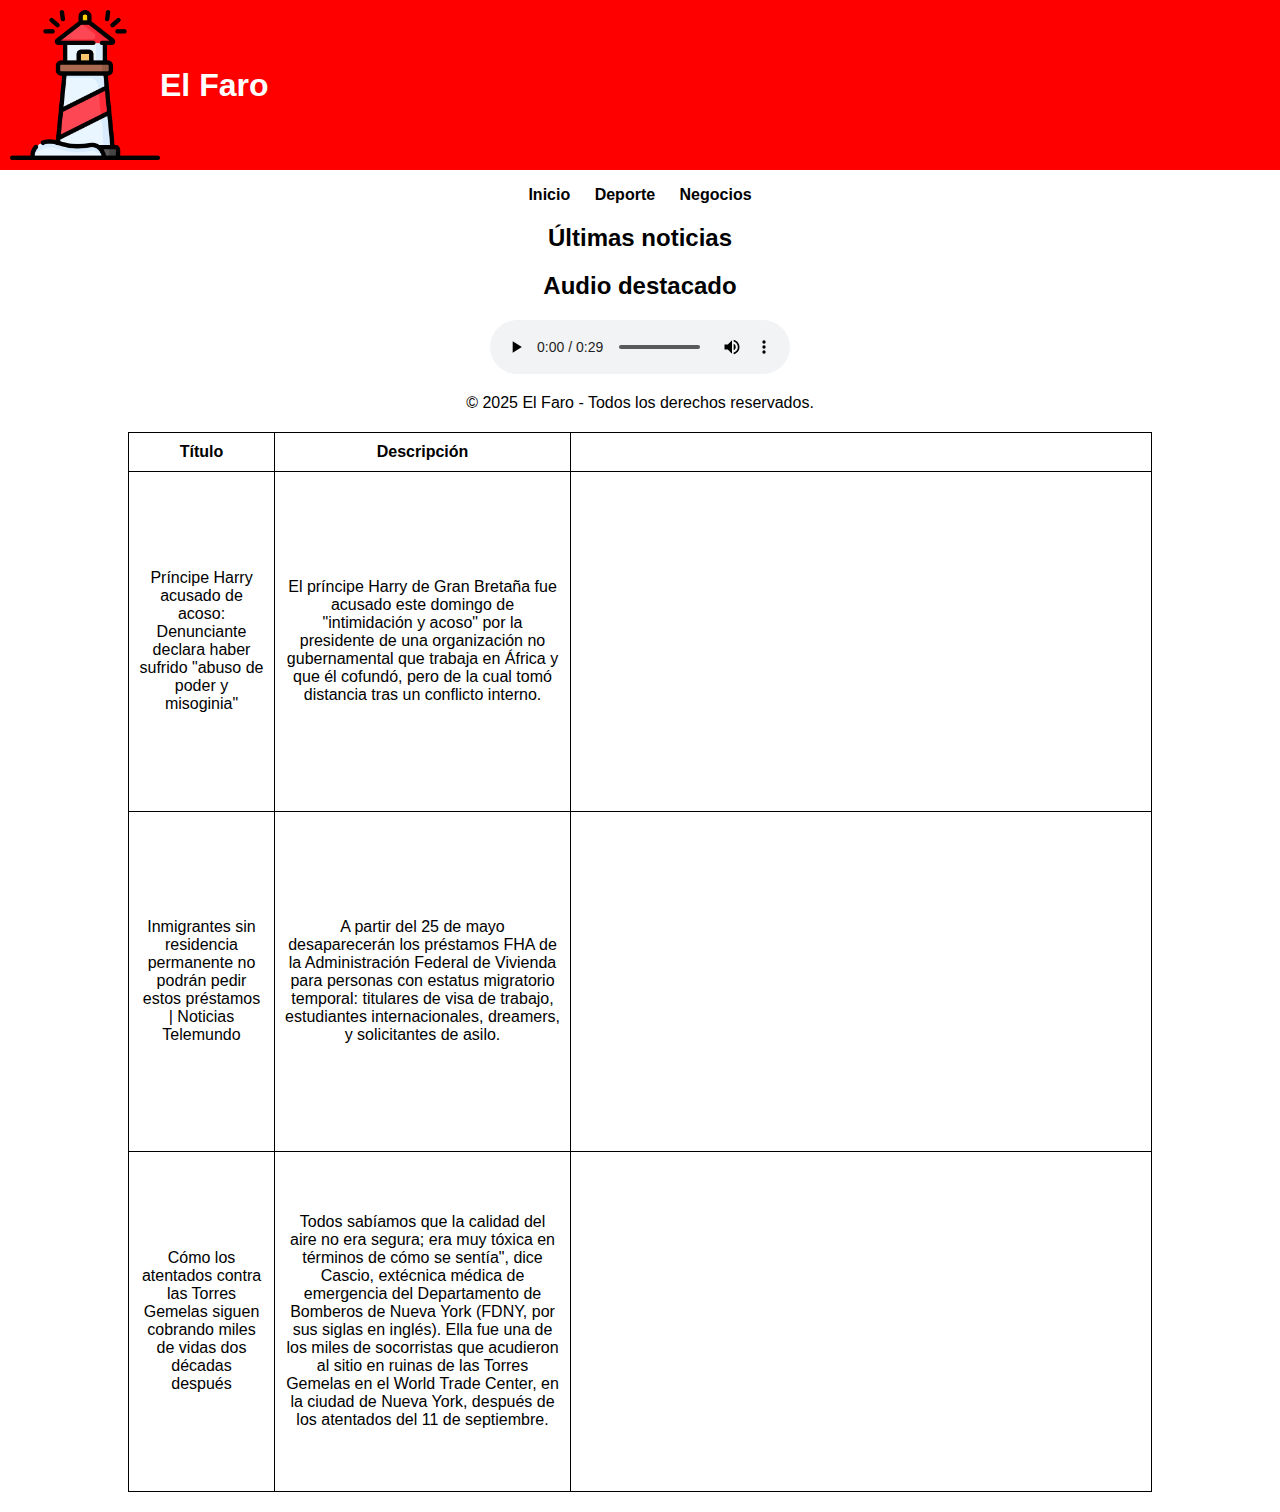
==== index.html @ f244b47e "Add files via upload" ====
<!DOCTYPE html>
<html lang="es">
<head>
    <meta charset="UTF-8">
    <meta name="viewport" content="width=device-width, initial-scale=1.0">
    <title>El Faro - Inicio</title>
    <link rel="stylesheet" href="styles.css">
</head>
<body>
    <header>
        <img src="logo.png" alt="Logo de El Faro" width="150">
        <h1>El Faro</h1>
    </header>
    <nav>
        <ul>
            <li><a href="index.html">Inicio</a></li>
            <li><a href="deporte.html">Deporte</a></li>
            <li><a href="negocios.html">Negocios</a></li>
        </ul>
    </nav>
    <main>
        <h2>Últimas noticias</h2>
        <table border="1">
            <tr>
                <th>Título</th>
                <th>Descripción</th>
            </tr>
            <tr>
                <td>Príncipe Harry acusado de acoso: Denunciante declara haber sufrido "abuso de poder y misoginia"</td>
                <td>El príncipe Harry de Gran Bretaña fue acusado este domingo de "intimidación y acoso" por la presidente de una organización no gubernamental que trabaja en África y que él cofundó, pero de la cual tomó distancia tras un conflicto interno.</td>
                <td colspan="3">
                    <!-- Video debajo de la noticia -->
                    <iframe width="560" height="315" src="https://www.youtube.com/embed/jPKodXz4X2g" frameborder="0" allowfullscreen></iframe>
                </td>
            </tr>
            <tr>
                <td>Inmigrantes sin residencia permanente no podrán pedir estos préstamos | Noticias Telemundo</td>
                <td>A partir del 25 de mayo desaparecerán los préstamos FHA de la Administración Federal de Vivienda para personas con estatus migratorio temporal: titulares de visa de trabajo, estudiantes internacionales, dreamers, y solicitantes de asilo.</td>
                <td colspan="3">
                    <!-- Video debajo de la noticia -->
                    <iframe width="560" height="315" src="https://www.youtube.com/embed/1R7VYHPyenE" frameborder="0" allowfullscreen></iframe>
                </td>
            </tr>
            <tr>
                <td>Cómo los atentados contra las Torres Gemelas siguen cobrando miles de vidas dos décadas después</td>
                <td>Todos sabíamos que la calidad del aire no era segura; era muy tóxica en términos de cómo se sentía", dice Cascio, extécnica médica de emergencia del Departamento de Bomberos de Nueva York (FDNY, por sus siglas en inglés).

Ella fue una de los miles de socorristas que acudieron al sitio en ruinas de las Torres Gemelas en el World Trade Center, en la ciudad de Nueva York, después de los atentados del 11 de septiembre.</td>
<td colspan="3">
    <!-- Video debajo de la noticia -->
    <iframe width="560" height="315" src="https://www.youtube.com/embed/cAE2vPz8RQ4" frameborder="0" allowfullscreen></iframe>
</td>
            </tr>
        <!-- Audio incrustado -->
        <h2>Audio destacado</h2>
        <audio controls>
            <source src="audio.mp3" type="audio/mpeg">
            Tu navegador no soporta el elemento de audio.
        </audio>
    </main>
    <footer>
        <p>&copy; 2025 El Faro - Todos los derechos reservados.</p>
    </footer>
</body>
</html>
    </main>
</body>
</html>
---- styles.css ----
body {
    font-family: Arial, sans-serif;
    margin: 0;
    padding: 0;
    text-align: center;
}

header {
    background-color: #ff0000;
    color: white;
    padding: 50px;
    display: flex;
    align-items: center;
    padding: 10px;

}
.logo {
    width: 10px;
    height: auto;
}
nav ul {
    list-style: none;
    padding: 0;
}

nav ul li {
    display: inline;
    margin: 10px;
}

nav a {
    text-decoration: none;
    color: black;
    font-weight: bold;
}

table {
    width: 80%;
    margin: 20px auto;
    border-collapse: collapse;
}

table, th, td {
    border: 1px solid black;
}

th, td {
    padding: 10px;
}
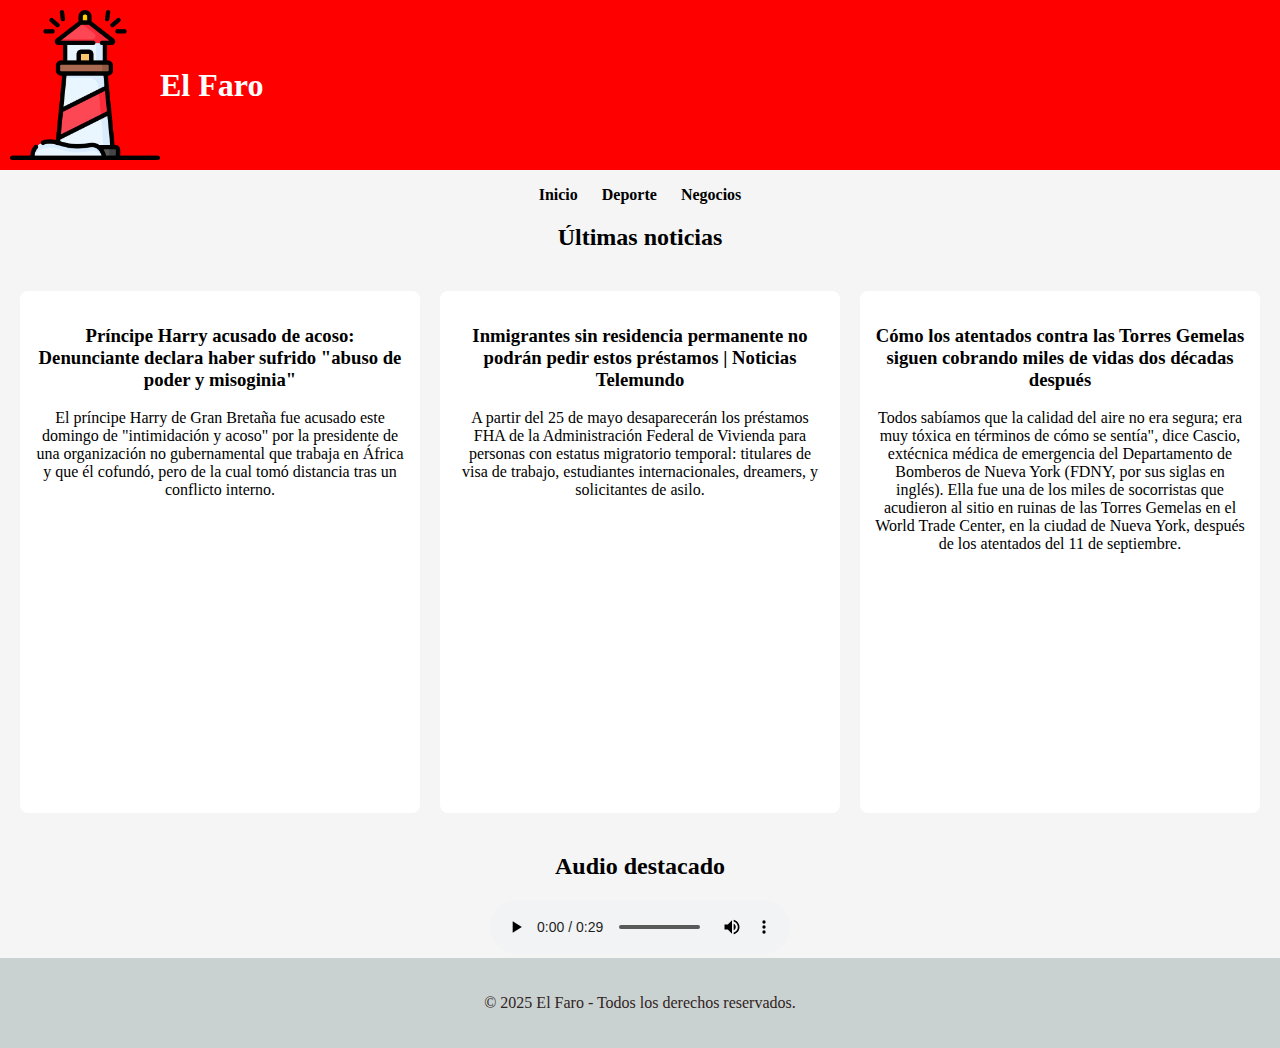
==== commit 51270022: "Add files via upload" ====
--- a/index.html
+++ b/index.html
@@ -4,6 +4,7 @@
     <meta charset="UTF-8">
     <meta name="viewport" content="width=device-width, initial-scale=1.0">
     <title>El Faro - Inicio</title>
+    <link href="https://fonts.googleapis.com/css2?family=Poppins&display=swap" rel="stylesheet">
     <link rel="stylesheet" href="styles.css">
 </head>
 <body>
@@ -20,38 +21,25 @@
     </nav>
     <main>
         <h2>Últimas noticias</h2>
-        <table border="1">
-            <tr>
-                <th>Título</th>
-                <th>Descripción</th>
-            </tr>
-            <tr>
-                <td>Príncipe Harry acusado de acoso: Denunciante declara haber sufrido "abuso de poder y misoginia"</td>
-                <td>El príncipe Harry de Gran Bretaña fue acusado este domingo de "intimidación y acoso" por la presidente de una organización no gubernamental que trabaja en África y que él cofundó, pero de la cual tomó distancia tras un conflicto interno.</td>
-                <td colspan="3">
-                    <!-- Video debajo de la noticia -->
-                    <iframe width="560" height="315" src="https://www.youtube.com/embed/jPKodXz4X2g" frameborder="0" allowfullscreen></iframe>
-                </td>
-            </tr>
-            <tr>
-                <td>Inmigrantes sin residencia permanente no podrán pedir estos préstamos | Noticias Telemundo</td>
-                <td>A partir del 25 de mayo desaparecerán los préstamos FHA de la Administración Federal de Vivienda para personas con estatus migratorio temporal: titulares de visa de trabajo, estudiantes internacionales, dreamers, y solicitantes de asilo.</td>
-                <td colspan="3">
-                    <!-- Video debajo de la noticia -->
-                    <iframe width="560" height="315" src="https://www.youtube.com/embed/1R7VYHPyenE" frameborder="0" allowfullscreen></iframe>
-                </td>
-            </tr>
-            <tr>
-                <td>Cómo los atentados contra las Torres Gemelas siguen cobrando miles de vidas dos décadas después</td>
-                <td>Todos sabíamos que la calidad del aire no era segura; era muy tóxica en términos de cómo se sentía", dice Cascio, extécnica médica de emergencia del Departamento de Bomberos de Nueva York (FDNY, por sus siglas en inglés).
+        <div class="grilla">
+            <article>
+                <h3>Príncipe Harry acusado de acoso: Denunciante declara haber sufrido "abuso de poder y misoginia"</h3>
+                <p>El príncipe Harry de Gran Bretaña fue acusado este domingo de "intimidación y acoso" por la presidente de una organización no gubernamental que trabaja en África y que él cofundó, pero de la cual tomó distancia tras un conflicto interno.</p>
+                    <iframe width="400" height="225" src="https://www.youtube.com/embed/jPKodXz4X2g" frameborder="0" allowfullscreen></iframe>
+                </article>
+                <article>
+                <h3>Inmigrantes sin residencia permanente no podrán pedir estos préstamos | Noticias Telemundo</h3>
+                <p>A partir del 25 de mayo desaparecerán los préstamos FHA de la Administración Federal de Vivienda para personas con estatus migratorio temporal: titulares de visa de trabajo, estudiantes internacionales, dreamers, y solicitantes de asilo.</p>
+                    <iframe width="400" height="225" src="https://www.youtube.com/embed/1R7VYHPyenE" frameborder="0" allowfullscreen></iframe>
+                </article>
+                <article>
+                <h3>Cómo los atentados contra las Torres Gemelas siguen cobrando miles de vidas dos décadas después</h3>
+                <p>Todos sabíamos que la calidad del aire no era segura; era muy tóxica en términos de cómo se sentía", dice Cascio, extécnica médica de emergencia del Departamento de Bomberos de Nueva York (FDNY, por sus siglas en inglés).
 
-Ella fue una de los miles de socorristas que acudieron al sitio en ruinas de las Torres Gemelas en el World Trade Center, en la ciudad de Nueva York, después de los atentados del 11 de septiembre.</td>
-<td colspan="3">
-    <!-- Video debajo de la noticia -->
-    <iframe width="560" height="315" src="https://www.youtube.com/embed/cAE2vPz8RQ4" frameborder="0" allowfullscreen></iframe>
-</td>
-            </tr>
-        <!-- Audio incrustado -->
+Ella fue una de los miles de socorristas que acudieron al sitio en ruinas de las Torres Gemelas en el World Trade Center, en la ciudad de Nueva York, después de los atentados del 11 de septiembre.</p>
+    <iframe width="400" height="225" src="https://www.youtube.com/embed/cAE2vPz8RQ4" frameborder="0" allowfullscreen></iframe>
+</article>
+</div>
         <h2>Audio destacado</h2>
         <audio controls>
             <source src="audio.mp3" type="audio/mpeg">
--- a/styles.css
+++ b/styles.css
@@ -1,18 +1,44 @@
 body {
-    font-family: Arial, sans-serif;
+    font-family: 'Lobster', cursive;
     margin: 0;
     padding: 0;
     text-align: center;
+    background-color: #f5f5f5;
+}
+
+article {
+    background-color: white;
+    padding: 15px;
+    border-radius: 8px;.
+    box-shadow: 0 0 5px rgba(0, 0, 0, 0.1);
+    transition: background-color 0.3s ease, color 0.3s ease;
+
+}
+article:hover {
+    background-color: black;
+    color: white;
+}
+.grilla {
+    display: grid;
+    grid-template-columns: repeat(auto-fit, minmax(300px, 1fr));
+    gap: 20px;
+    padding: 20px;
 }
 
 header {
     background-color: #ff0000;
-    color: white;
+    color: #ffffff;
     padding: 50px;
     display: flex;
     align-items: center;
     padding: 10px;
 
+}
+footer {
+    background-color: #c9d2d0;
+    color: #31231e;
+    padding: 20px;
+    text-align: center;
 }
 .logo {
     width: 10px;
@@ -33,7 +59,10 @@
     color: black;
     font-weight: bold;
 }
-
+nav a:hover {
+    font-weight: bold;          
+    text-decoration: none;
+}
 table {
     width: 80%;
     margin: 20px auto;
@@ -47,3 +76,5 @@
 th, td {
     padding: 10px;
 }
+
+
